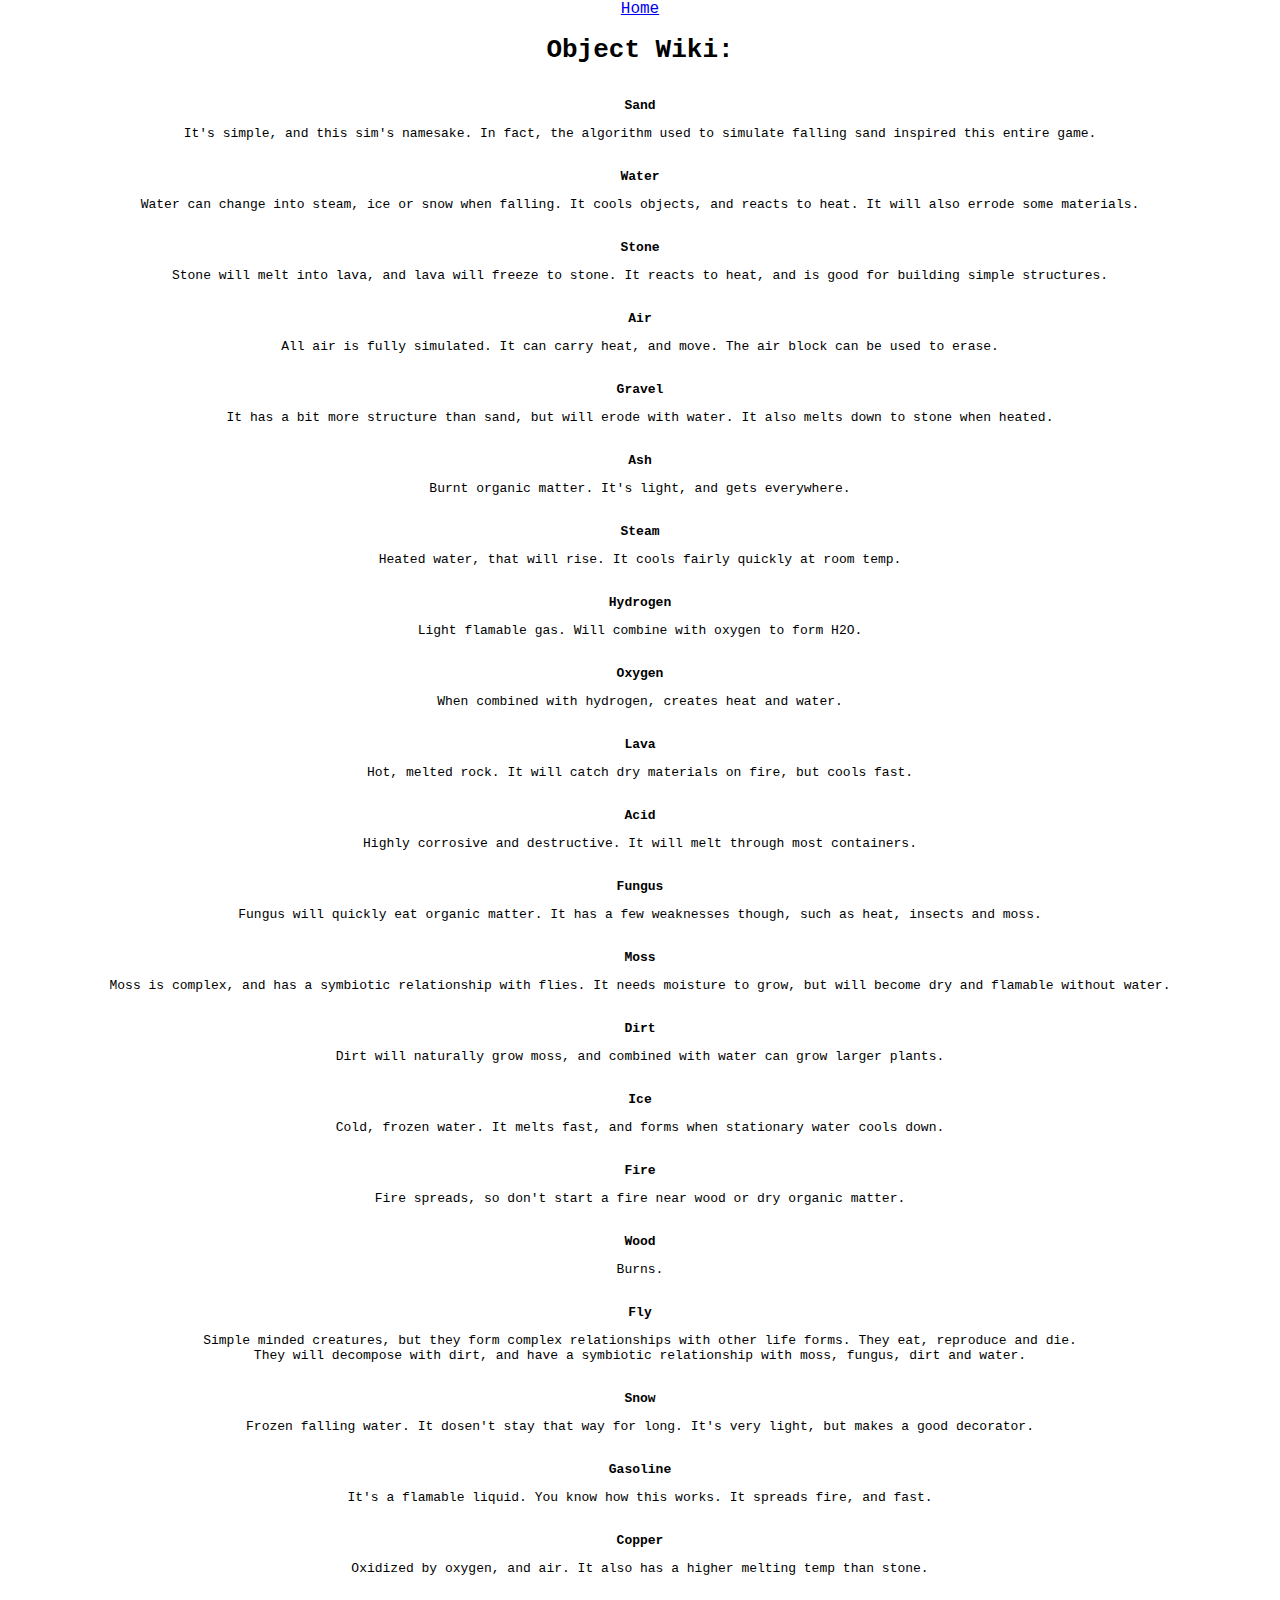
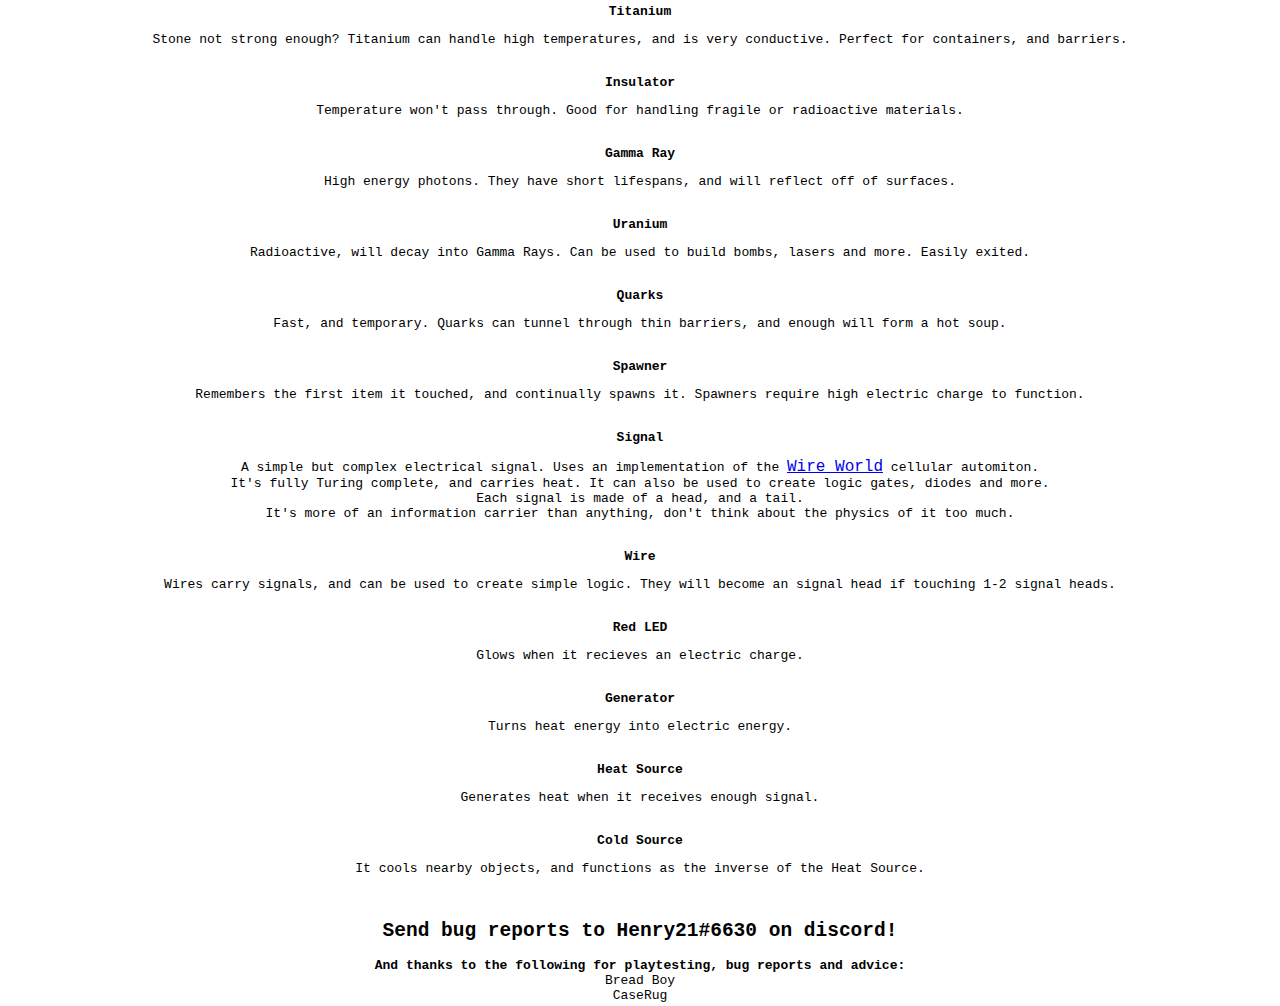
==== wiki.html @ 75c333a0 "Heat block rework" ====
<!DOCTYPE html>
<html lang="en">
<head>
  <meta charset="UTF-8">
  <meta name="viewport" content="width=device-width, initial-scale=1.0">
  <link href="style.css" rel="stylesheet" type="text/css" />
  <title>Wiki</title>
</head>
<body>
  <a href="index.html">Home</a><br>
  <h1>Object Wiki:</h1>

<br>
<b>Sand</b>
<p>It's simple, and this sim's namesake. In fact, the algorithm used to simulate falling sand inspired this entire game.</p>
<br>

<b>Water</b>
<p>Water can change into steam, ice or snow when falling. It cools objects, and reacts to heat. It will also errode some materials.</p>
<br>

<b>Stone</b>
<p>Stone will melt into lava, and lava will freeze to stone. It reacts to heat, and is good for building simple structures.</p>
<br>

<b>Air</b>
<p>All air is fully simulated. It can carry heat, and move. The air block can be used to erase.</p>
<br>

<b>Gravel</b>
<p>It has a bit more structure than sand, but will erode with water. It also melts down to stone when heated.</p>
<br>

<b>Ash</b>
<p>Burnt organic matter. It's light, and gets everywhere.</p>
<br>

<b>Steam</b>
<p>Heated water, that will rise. It cools fairly quickly at room temp.</p>
<br>

<b>Hydrogen</b>
<p>Light flamable gas. Will combine with oxygen to form H2O.</p>
<br>

<b>Oxygen</b>
<p>When combined with hydrogen, creates heat and water.</p>
<br>

<b>Lava</b>
<p>Hot, melted rock. It will catch dry materials on fire, but cools fast.</p>
<br>

<b>Acid</b>
<p>Highly corrosive and destructive. It will melt through most containers.</p>
<br>

<b>Fungus</b>
<p>Fungus will quickly eat organic matter. It has a few weaknesses though, such as heat, insects and moss.</p>
<br>

<b>Moss</b>
<p>Moss is complex, and has a symbiotic relationship with flies. It needs moisture to grow, but will become dry and flamable without water.</p>
<br>

<b>Dirt</b>
<p>Dirt will naturally grow moss, and combined with water can grow larger plants.</p>
<br>

<b>Ice</b>
<p>Cold, frozen water. It melts fast, and forms when stationary water cools down.</p>
<br>

<b>Fire</b>
<p>Fire spreads, so don't start a fire near wood or dry organic matter.</p>
<br>

<b>Wood</b>
<p>Burns.</p>
<br>

<b>Fly</b>
<p>Simple minded creatures, but they form complex relationships with other life forms. They eat, reproduce and die.<br>They will decompose with dirt, and have a symbiotic relationship with moss, fungus, dirt and water. </p>
<br>

<b>Snow</b>
<p>Frozen falling water. It dosen't stay that way for long. It's very light, but makes a good decorator.</p>
<br>

<b>Gasoline</b>
<p>It's a flamable liquid. You know how this works. It spreads fire, and fast.</p>
<br>

<b>Copper</b>
<p>Oxidized by oxygen, and air. It also has a higher melting temp than stone.</p>
<br>

<b>Titanium</b>
<p>Stone not strong enough? Titanium can handle high temperatures, and is very conductive. Perfect for containers, and barriers.</p>
<br>

<b>Insulator</b>
<p>Temperature won't pass through. Good for handling fragile or radioactive materials.</p>
<br>

<b>Gamma Ray</b>
<p>High energy photons. They have short lifespans, and will reflect off of surfaces.</p>
<br>

<b>Uranium</b>
<p>Radioactive, will decay into Gamma Rays. Can be used to build bombs, lasers and more. Easily exited.</p>
<br>

<b>Quarks</b>
<p>Fast, and temporary. Quarks can tunnel through thin barriers, and enough will form a hot soup.</p>
<br>

<b>Spawner</b>
<p>Remembers the first item it touched, and continually spawns it. Spawners require high electric charge to function.</p>
<br>

<b>Signal</b>
<p>A simple but complex electrical signal. Uses an implementation of the <a href="https://en.wikipedia.org/wiki/Wireworld">Wire World</a> cellular automiton.<br>It's fully Turing complete, and carries heat. It can also be used to create logic gates, diodes and more.<br> Each signal is made of a head, and a tail.<br>It's more of an information carrier than anything, don't think about the physics of it too much.</p>
<br>

<b>Wire</b>
<p>Wires carry signals, and can be used to create simple logic. They will become an signal head if touching 1-2 signal heads.</p>
<br>

<b>Red LED</b>
<p>Glows when it recieves an electric charge.</p>
<br>

<b>Generator</b>
<p>Turns heat energy into electric energy.</p>
<br>

<b>Heat Source</b>
<p>Generates heat when it receives enough signal.</p>
<br>

<b>Cold Source</b>
<p>It cools nearby objects, and functions as the inverse of the Heat Source.</p>
<br>

<h2>Send bug reports to Henry21#6630 on discord!</h2>
<b>And thanks to the following for playtesting, bug reports and advice:</b>
<li>Bread Boy</li>
<li>CaseRug</li>
</body>
</html>
---- style.css ----
body {
  margin: 0px;
  text-align: center;
  font-family: monospace;
}

a {
  font-size: 16px;
}
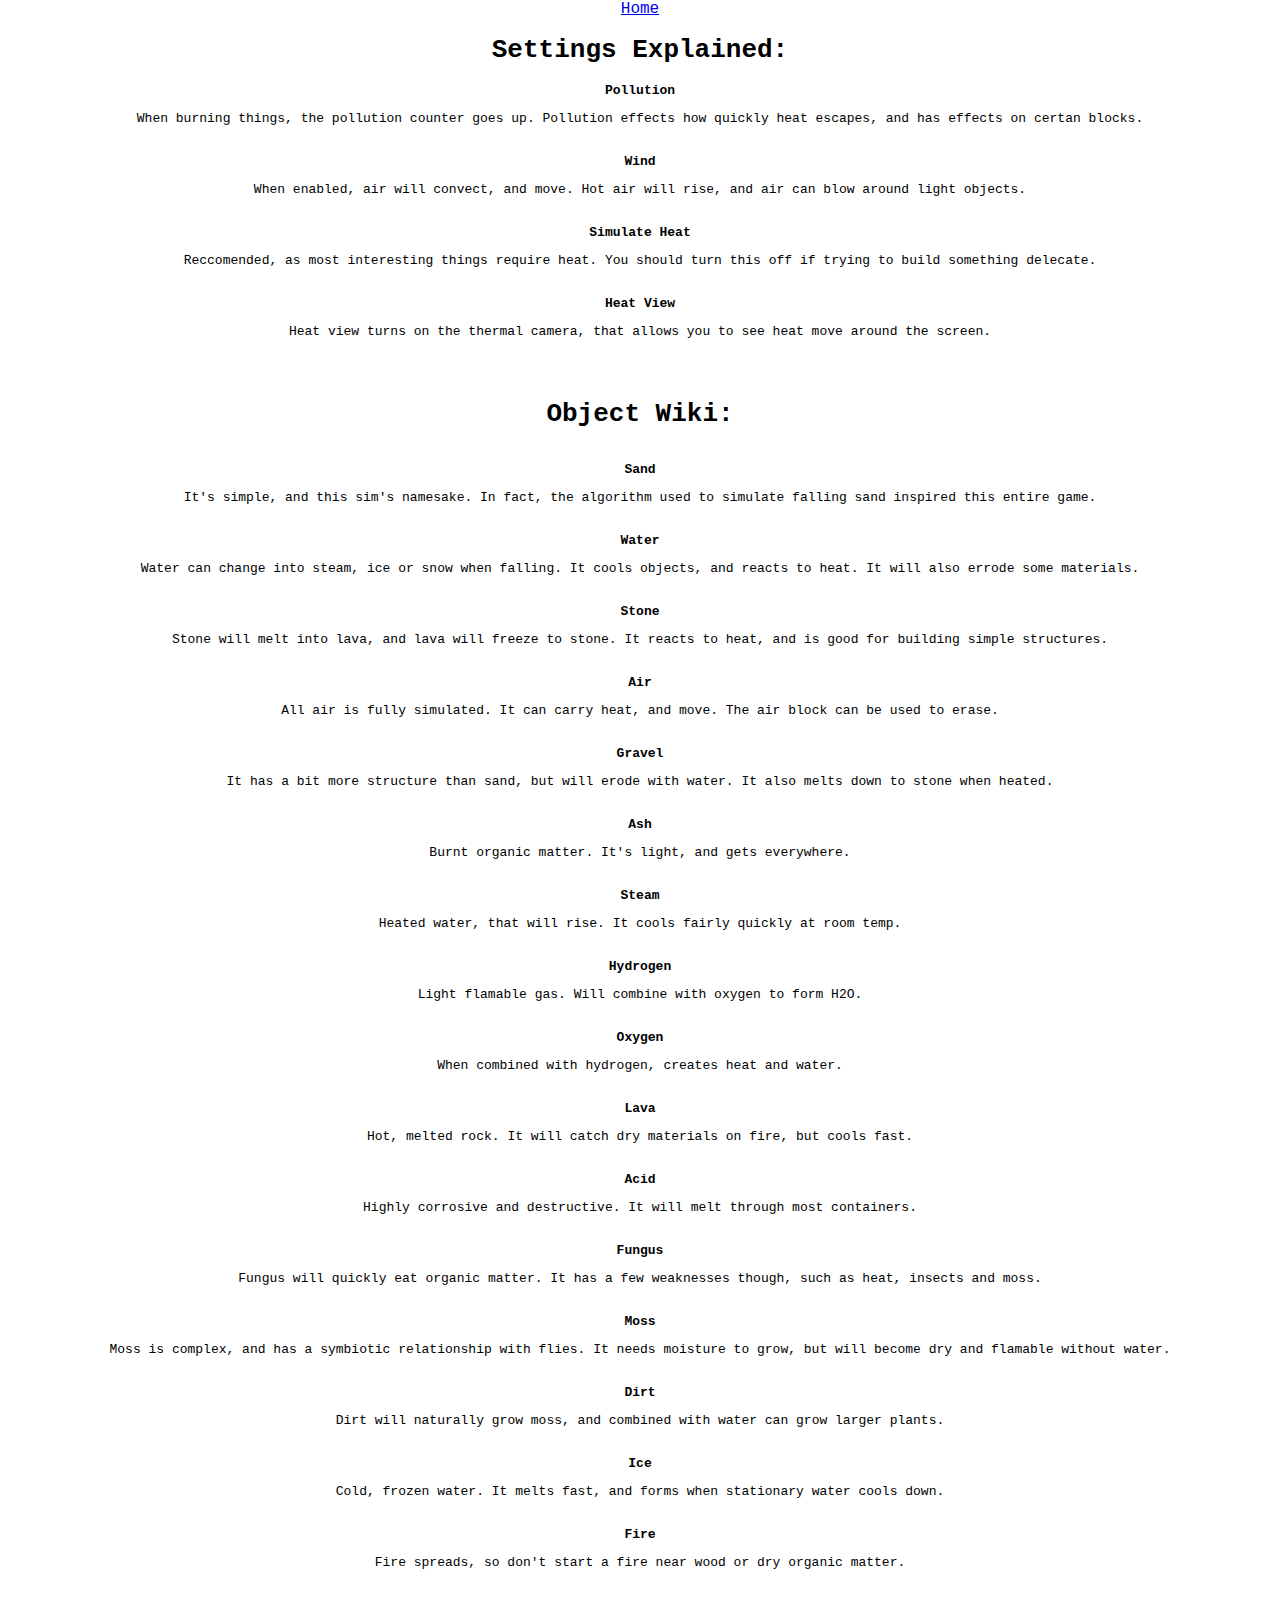
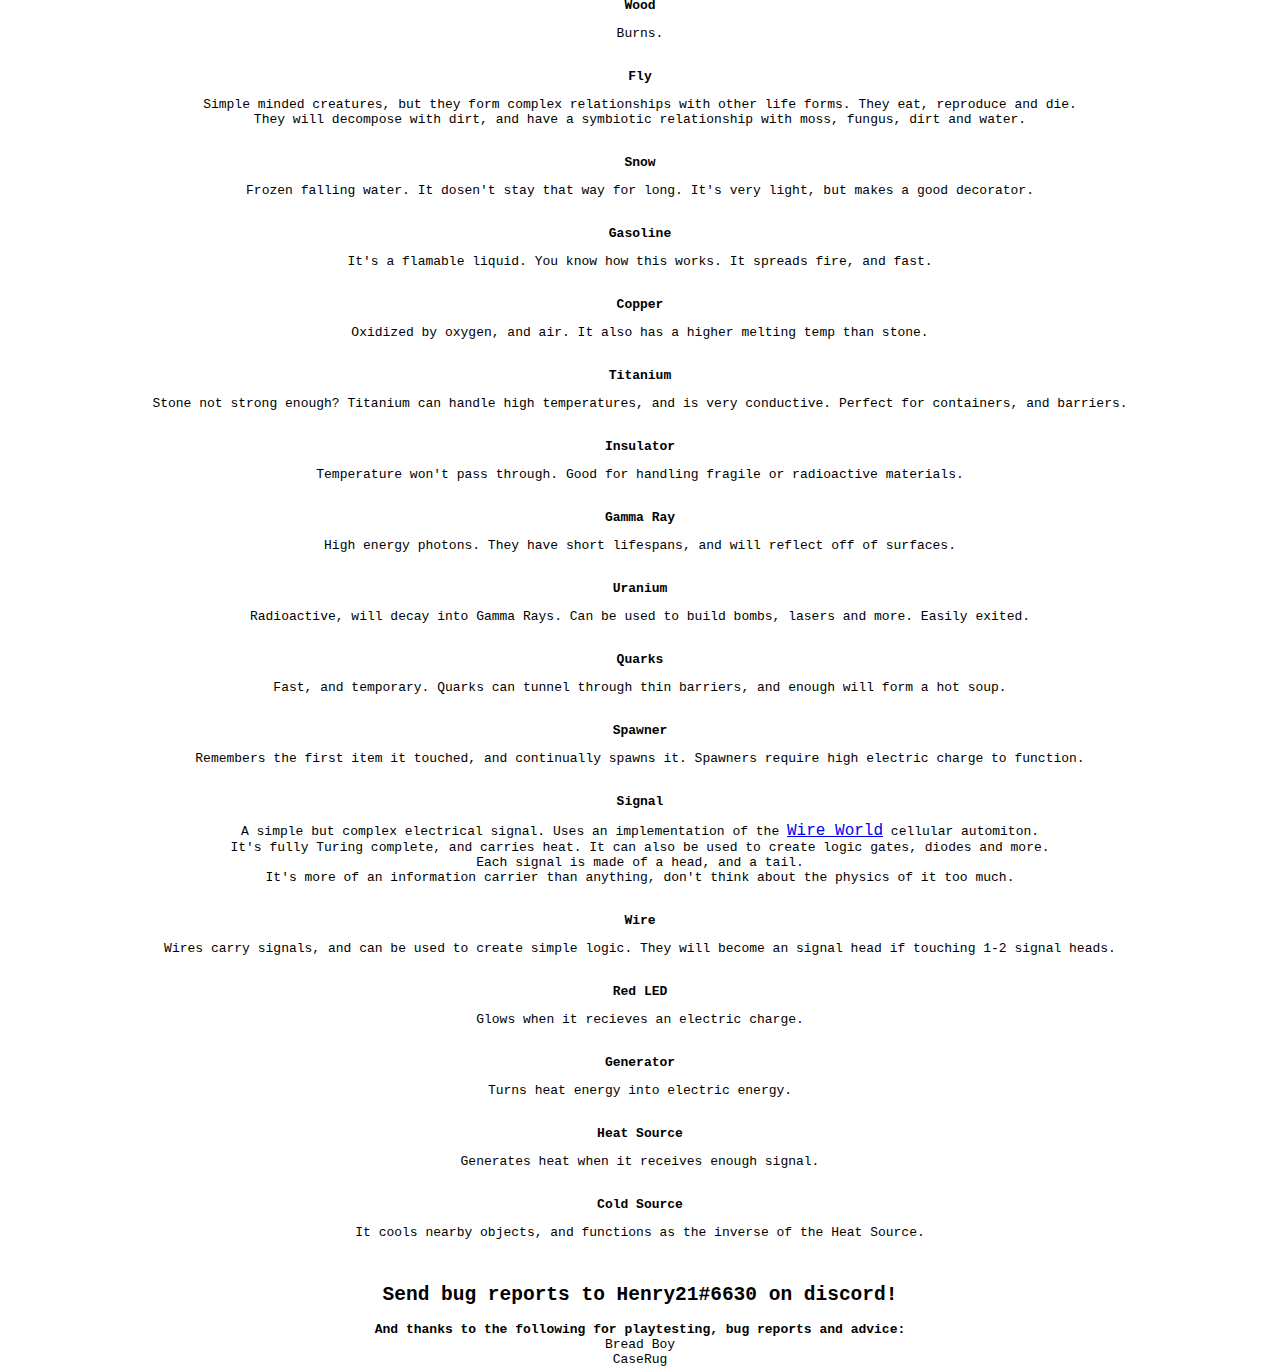
==== commit 80534a4b: "so much stuff" ====
--- a/wiki.html
+++ b/wiki.html
@@ -8,6 +8,17 @@
 </head>
 <body>
   <a href="index.html">Home</a><br>
+  <h1>Settings Explained:</h1>
+  <b>Pollution</b>
+  <p>When burning things, the pollution counter goes up. Pollution effects how quickly heat escapes, and has effects on certan blocks.</p>
+  <br><b>Wind</b>
+  <p>When enabled, air will convect, and move. Hot air will rise, and air can blow around light objects.</p>
+  <br><b>Simulate Heat</b>
+  <p>Reccomended, as most interesting things require heat. You should turn this off if trying to build something delecate.</p>
+  <br><b>Heat View</b>
+  <p>Heat view turns on the thermal camera, that allows you to see heat move around the screen.</p>
+
+  <br><br>
   <h1>Object Wiki:</h1>
 
 <br>
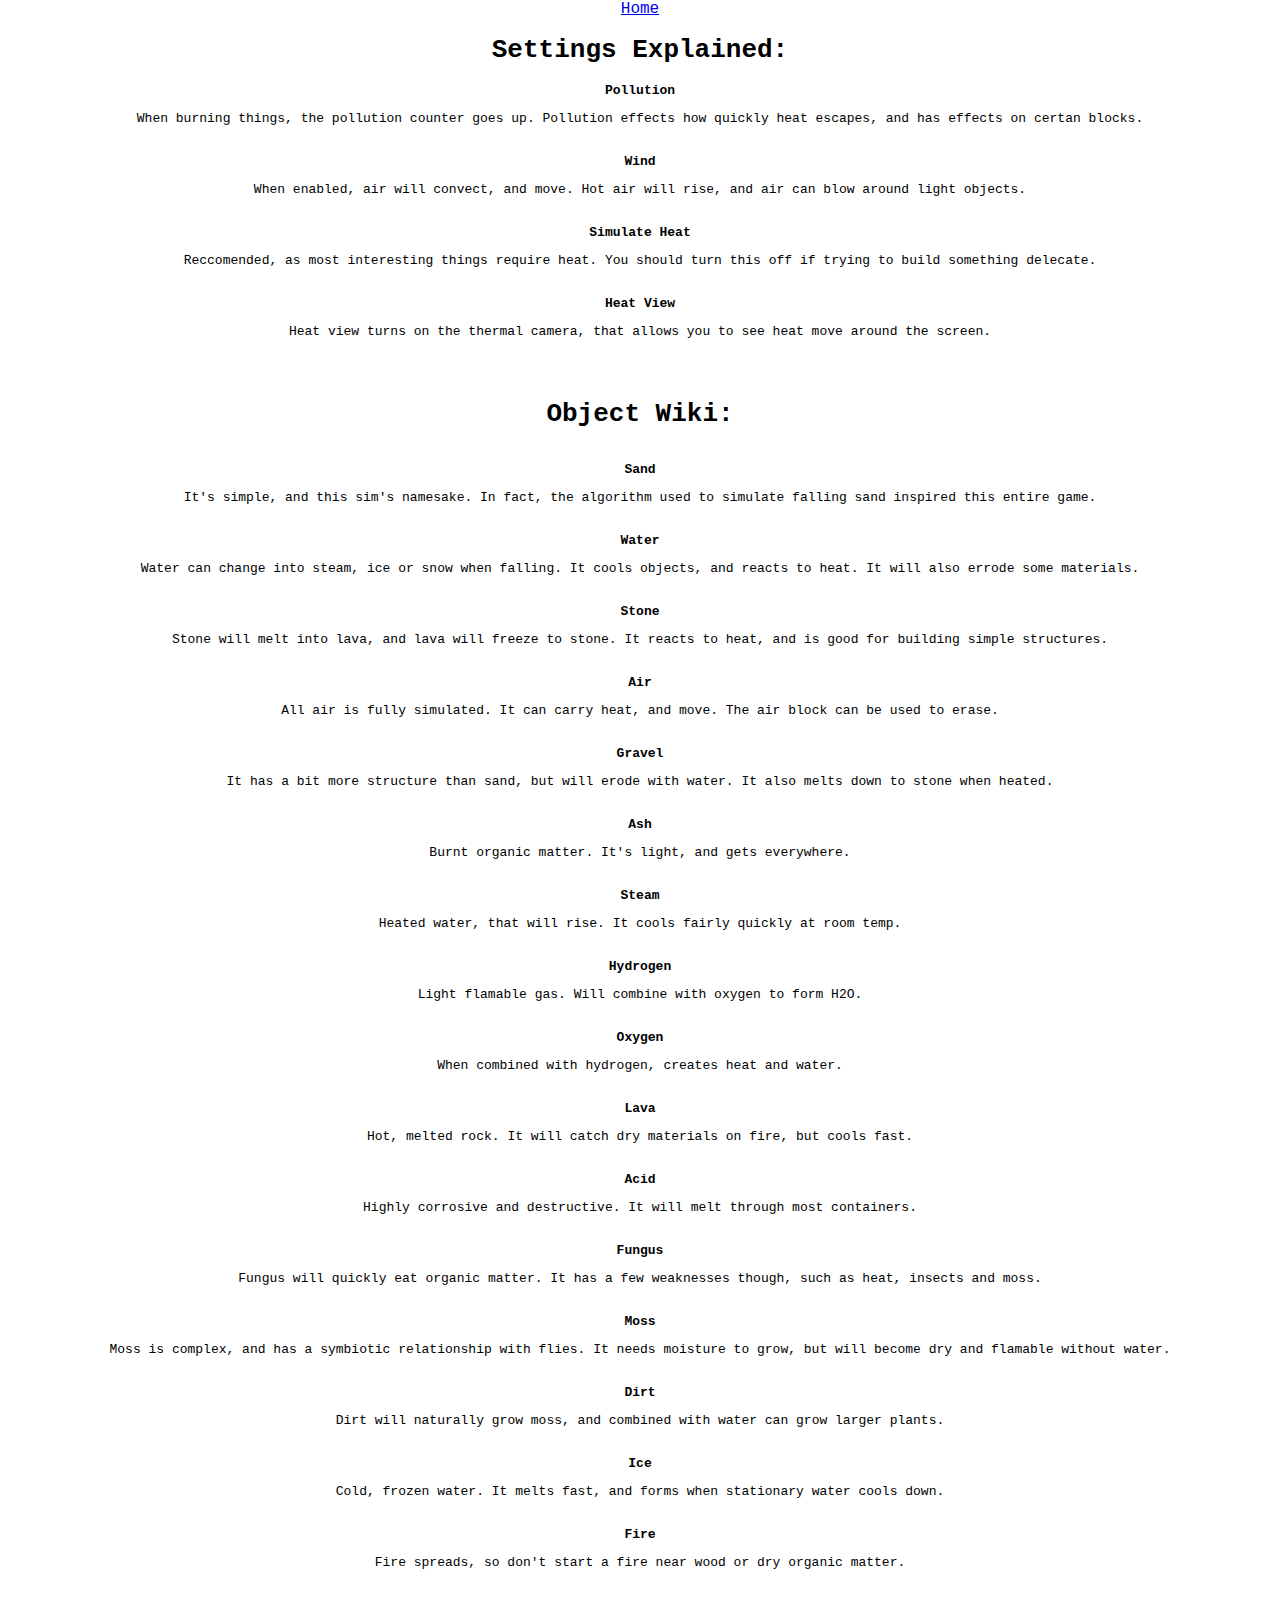
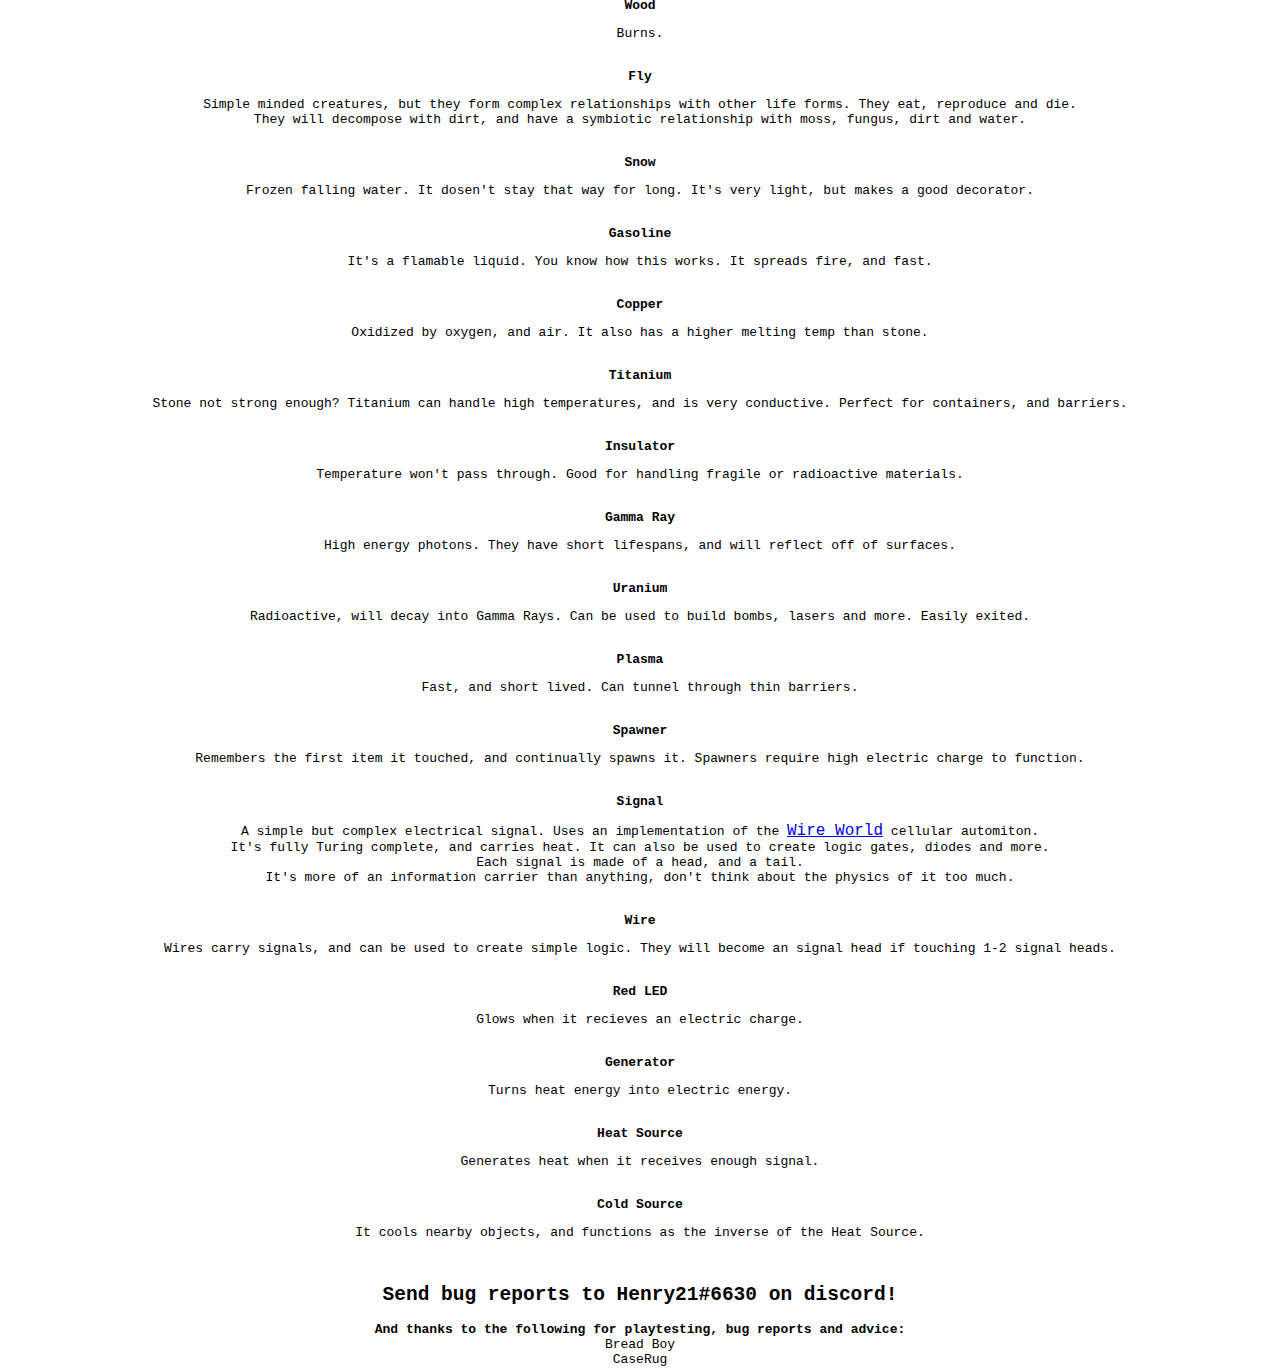
==== commit 9cc7a5ba: "lemniscate lol" ====
--- a/wiki.html
+++ b/wiki.html
@@ -122,8 +122,8 @@
 <p>Radioactive, will decay into Gamma Rays. Can be used to build bombs, lasers and more. Easily exited.</p>
 <br>
 
-<b>Quarks</b>
-<p>Fast, and temporary. Quarks can tunnel through thin barriers, and enough will form a hot soup.</p>
+<b>Plasma</b>
+<p>Fast, and short lived. Can tunnel through thin barriers. </p>
 <br>
 
 <b>Spawner</b>
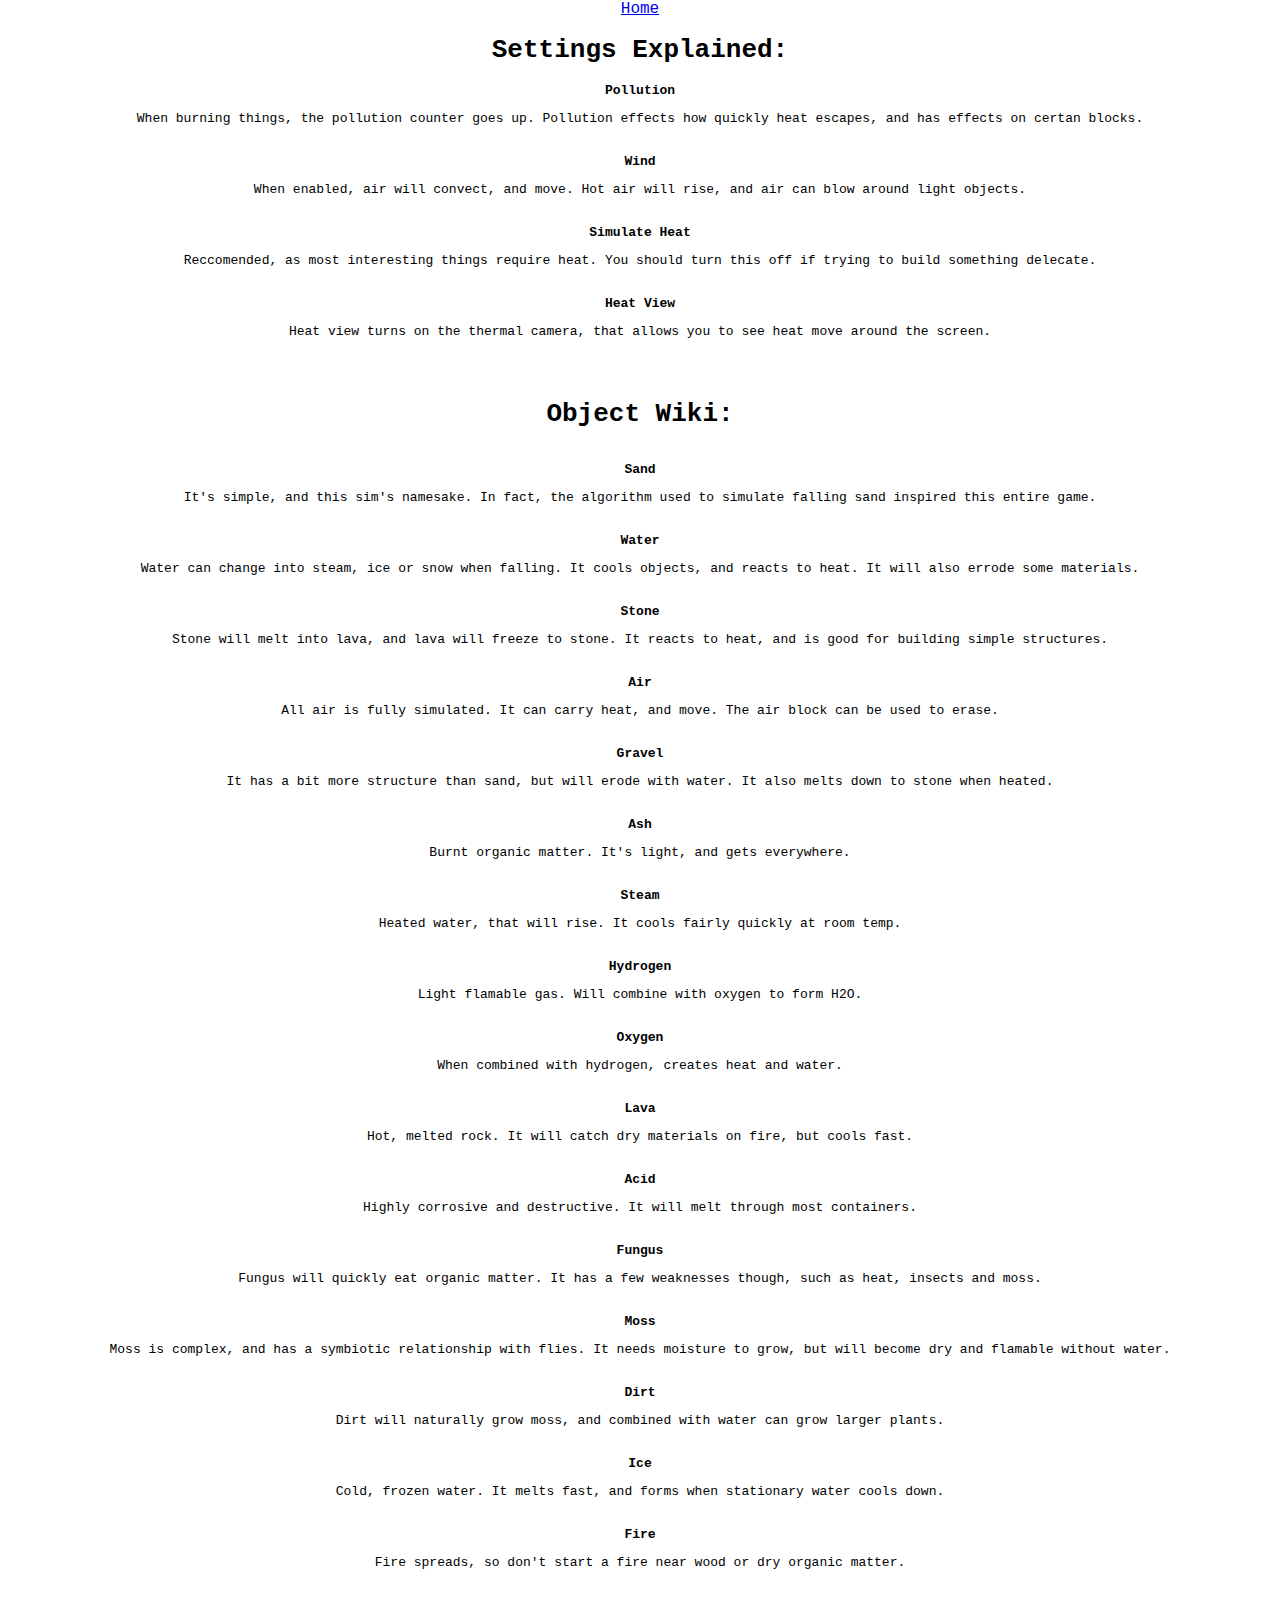
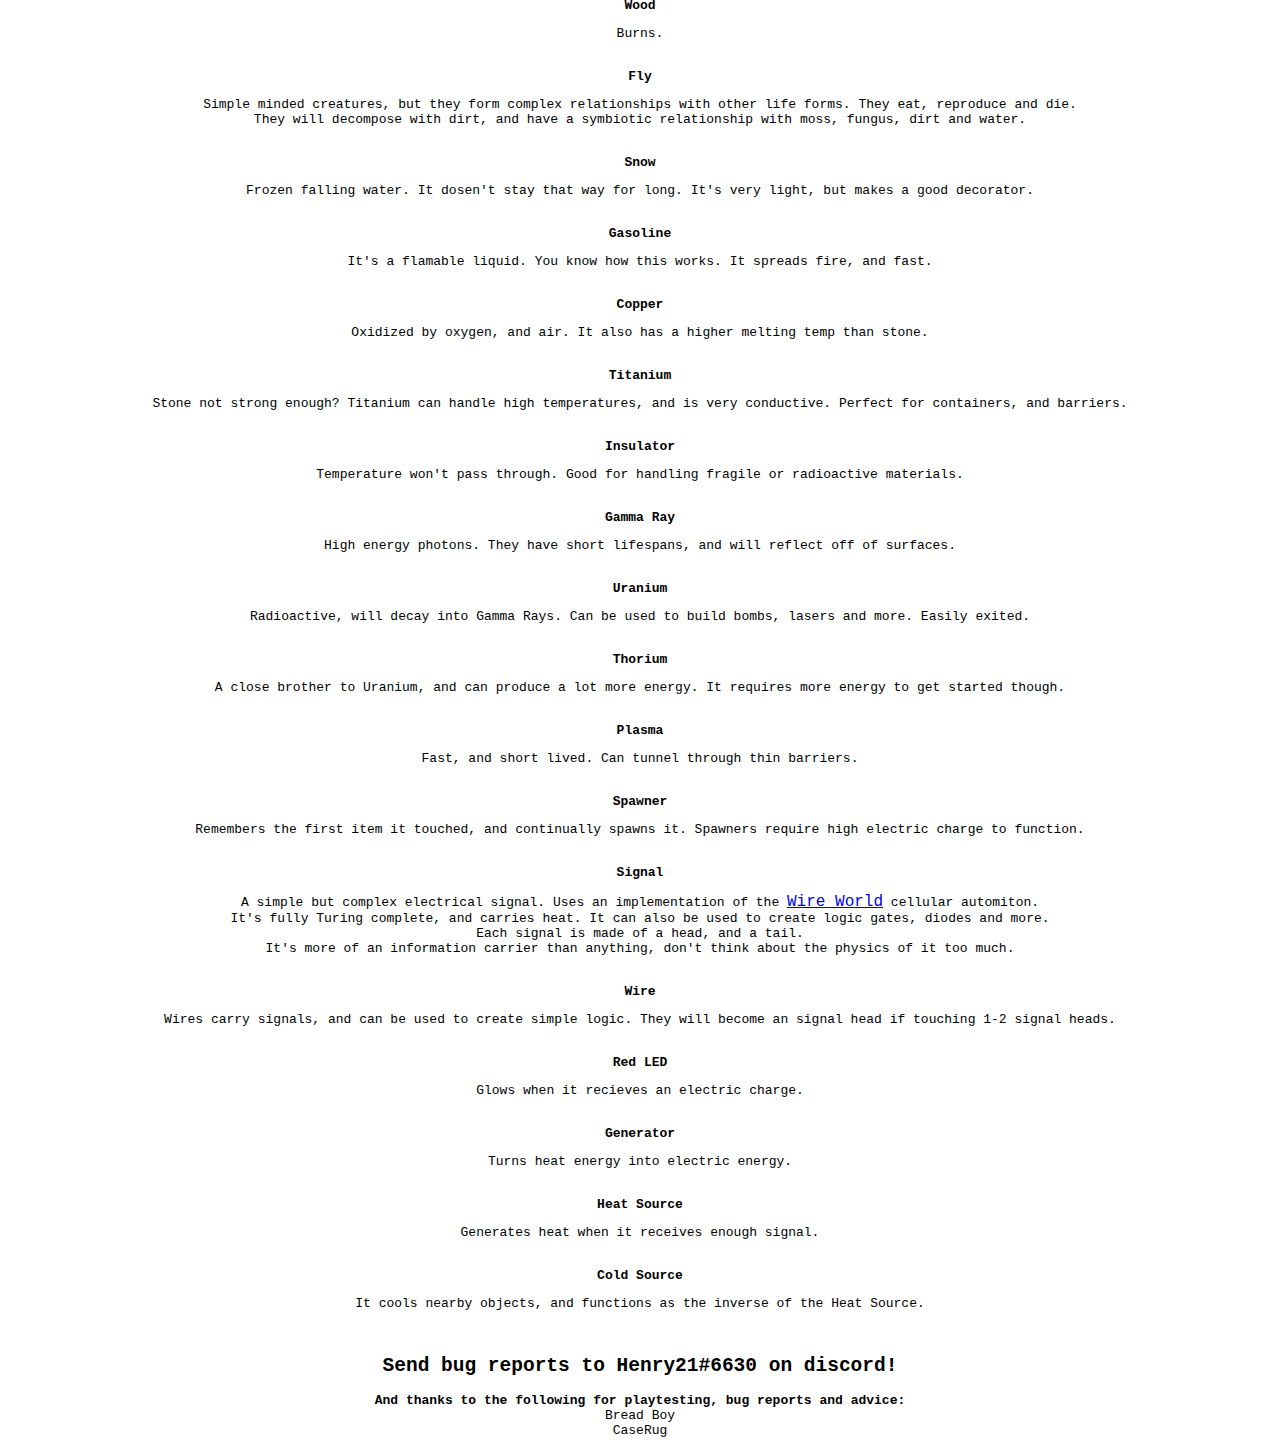
==== commit c971e30f: "thorium" ====
--- a/wiki.html
+++ b/wiki.html
@@ -122,6 +122,10 @@
 <p>Radioactive, will decay into Gamma Rays. Can be used to build bombs, lasers and more. Easily exited.</p>
 <br>
 
+<b>Thorium</b>
+<p>A close brother to Uranium, and can produce a lot more energy. It requires more energy to get started though.</p>
+<br>
+
 <b>Plasma</b>
 <p>Fast, and short lived. Can tunnel through thin barriers. </p>
 <br>
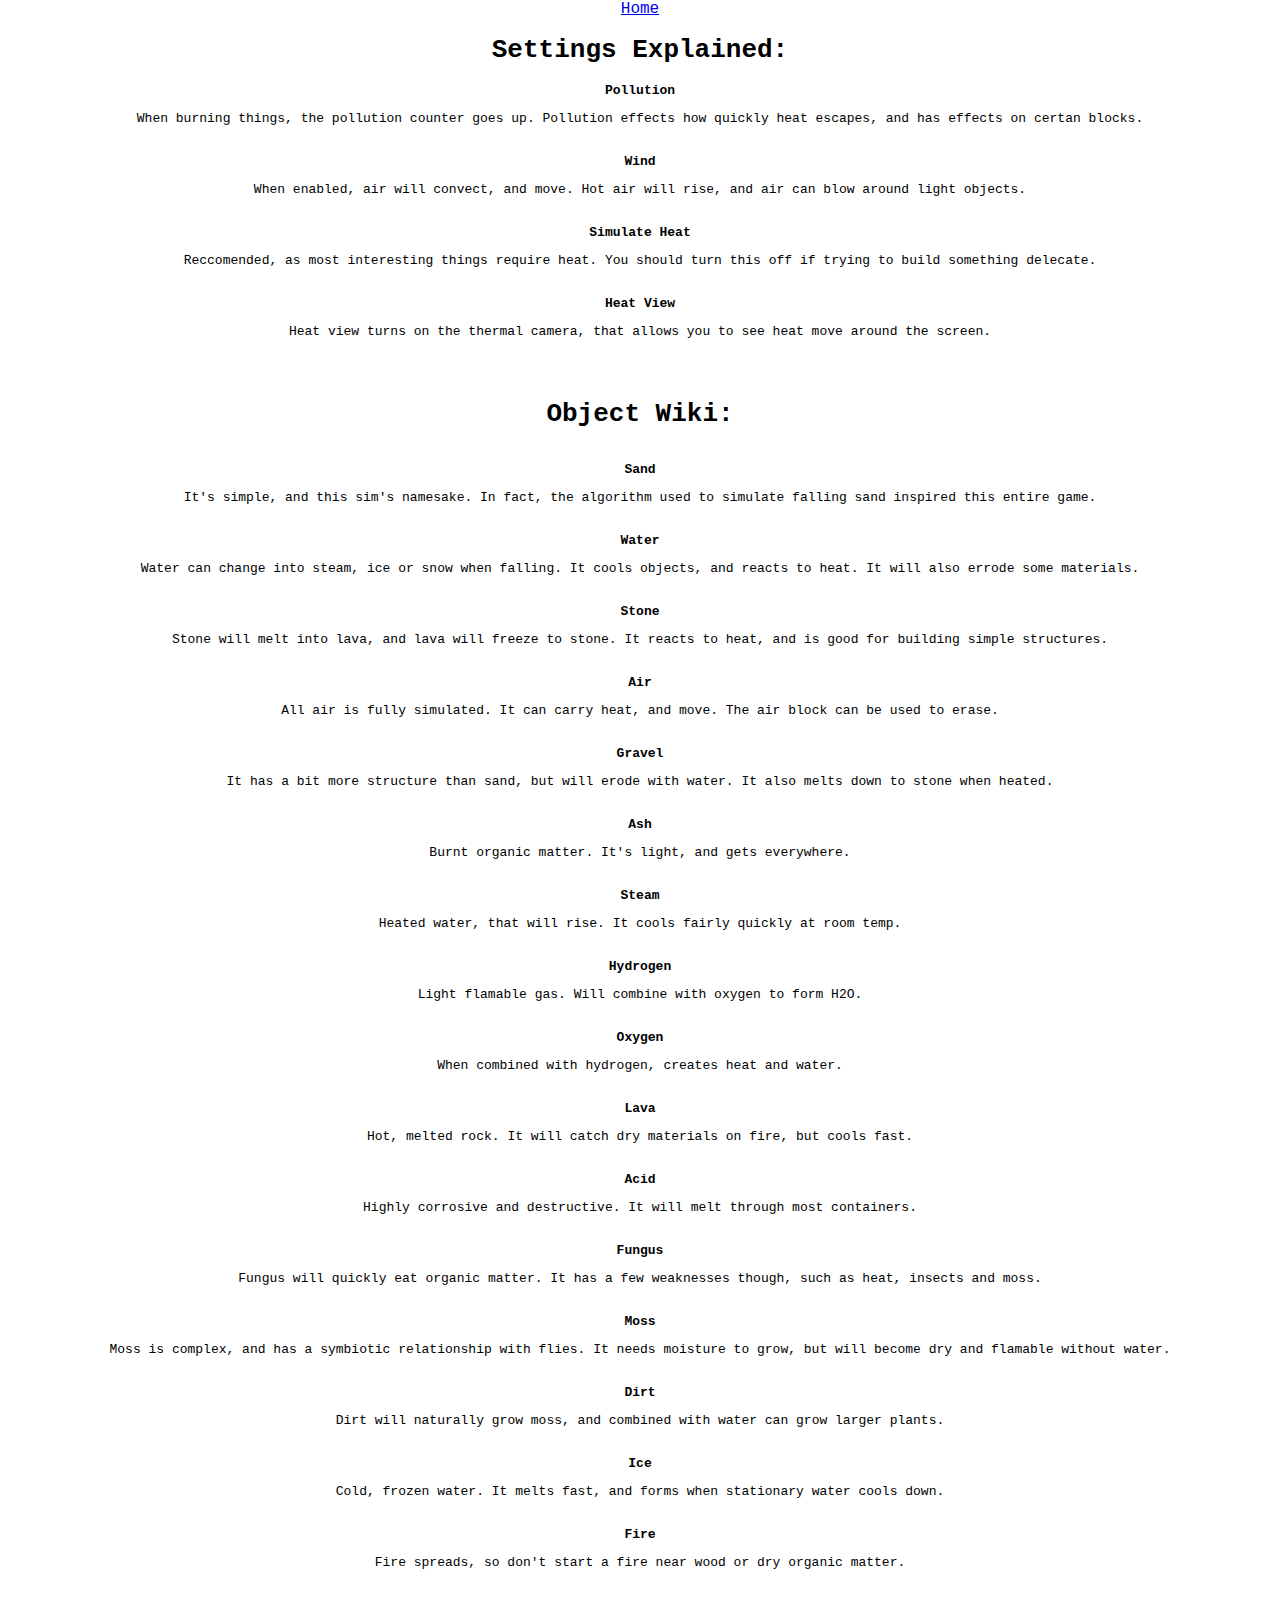
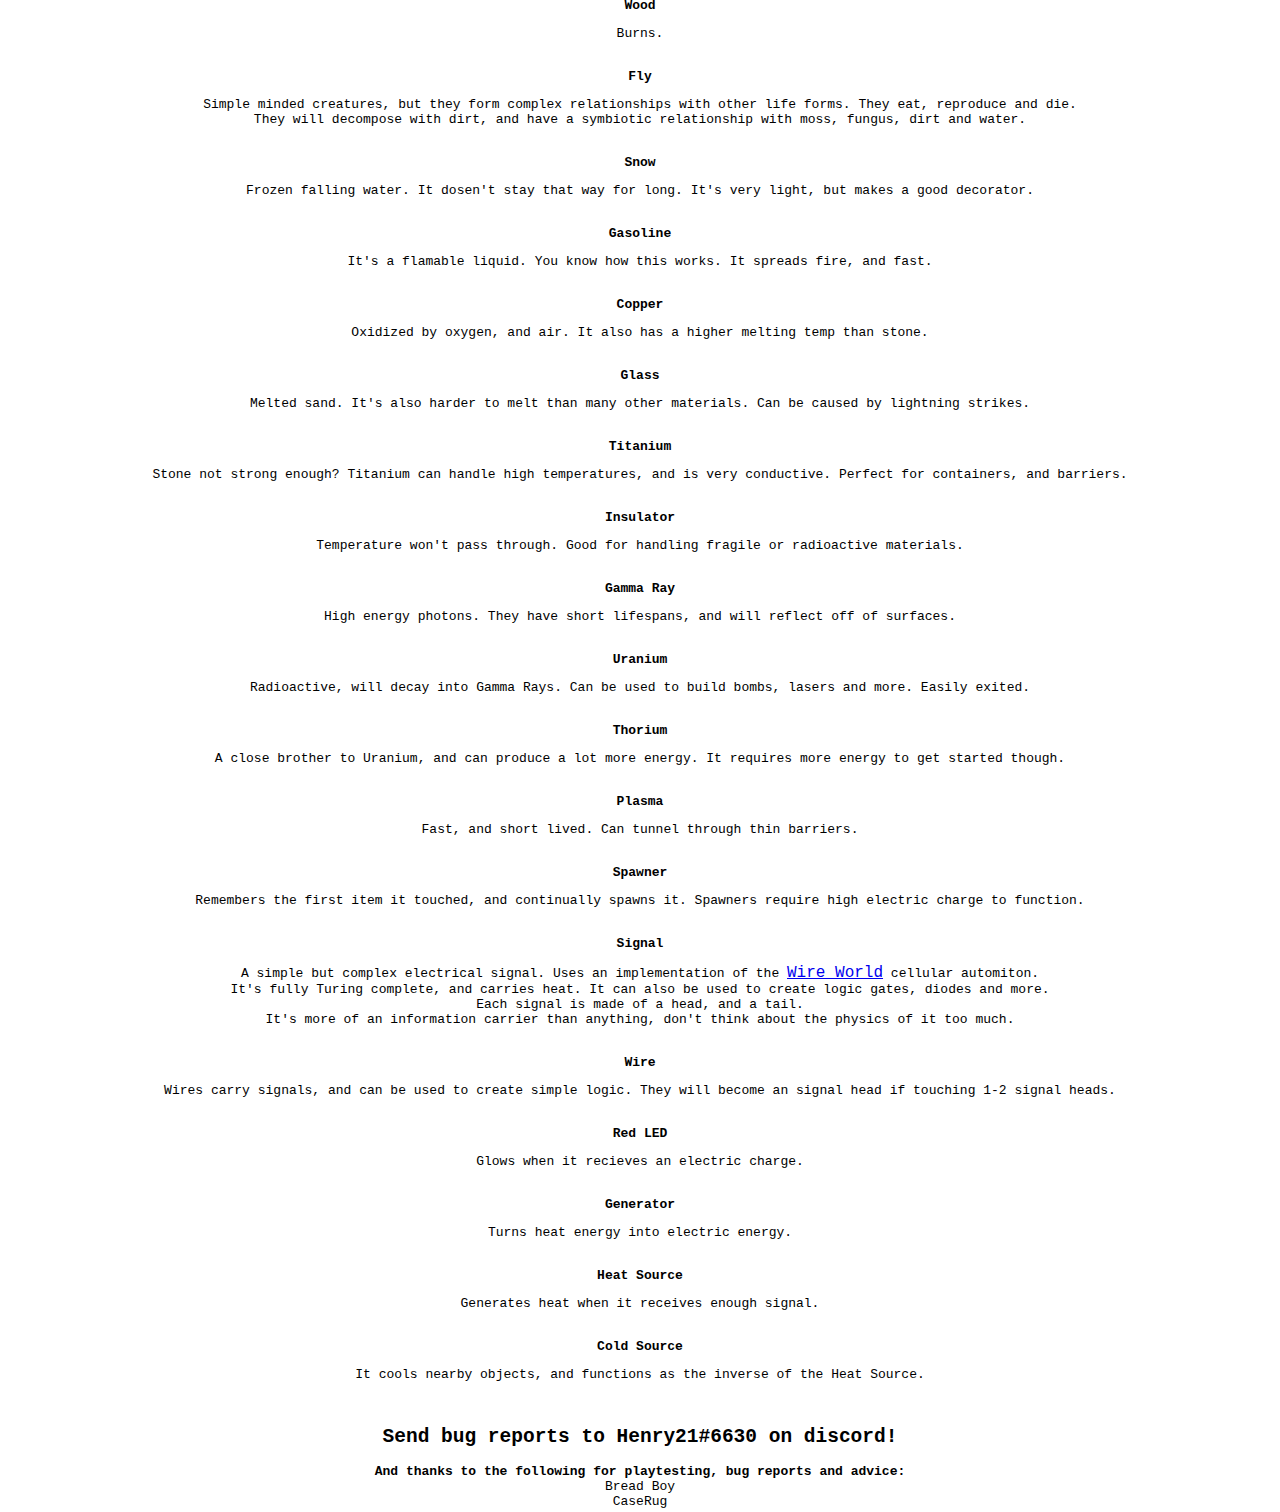
==== commit de78ff84: "Redone" ====
--- a/wiki.html
+++ b/wiki.html
@@ -106,6 +106,10 @@
 <p>Oxidized by oxygen, and air. It also has a higher melting temp than stone.</p>
 <br>
 
+<b>Glass</b>
+<p>Melted sand. It's also harder to melt than many other materials. Can be caused by lightning strikes.</p>
+<br>
+
 <b>Titanium</b>
 <p>Stone not strong enough? Titanium can handle high temperatures, and is very conductive. Perfect for containers, and barriers.</p>
 <br>
--- a/style.css
+++ b/style.css
@@ -2,8 +2,74 @@
   margin: 0px;
   text-align: center;
   font-family: monospace;
+
 }
 
 a {
   font-size: 16px;
-}+}
+
+button {
+  background-color: rebeccapurple;
+  border: none;
+  color: white;
+  padding: 4px 4px;
+  text-align: center;
+  text-decoration: none;
+  display: inline-block;
+  font-size: 16px;
+}
+
+select {
+
+  border: none;
+  background-color: #deddda;
+
+
+  text-decoration: none;
+  display: inline-block;
+
+}
+
+button:hover {
+  animation: change 0.5s ease-in forwards;  
+
+}
+
+@keyframes change {
+  from {
+    background: rebeccapurple;
+  }
+
+  to {
+    background: #1a5fb4;
+  }
+}
+
+input {
+    border: none;
+    accent-color: rebeccapurple;
+
+  text-align: center;
+  text-decoration: none;
+  display: inline-block;
+}
+
+.sandsim {
+
+  font-size: 32px;
+
+  background: linear-gradient(to right, #813d9c 45%, #1a5fb4 55%);
+
+  
+  background-clip: text;
+  text-fill-color: transparent;
+  -webkit-background-clip: text;
+  -webkit-text-fill-color: transparent;
+
+  }
+}
+
+
+
+
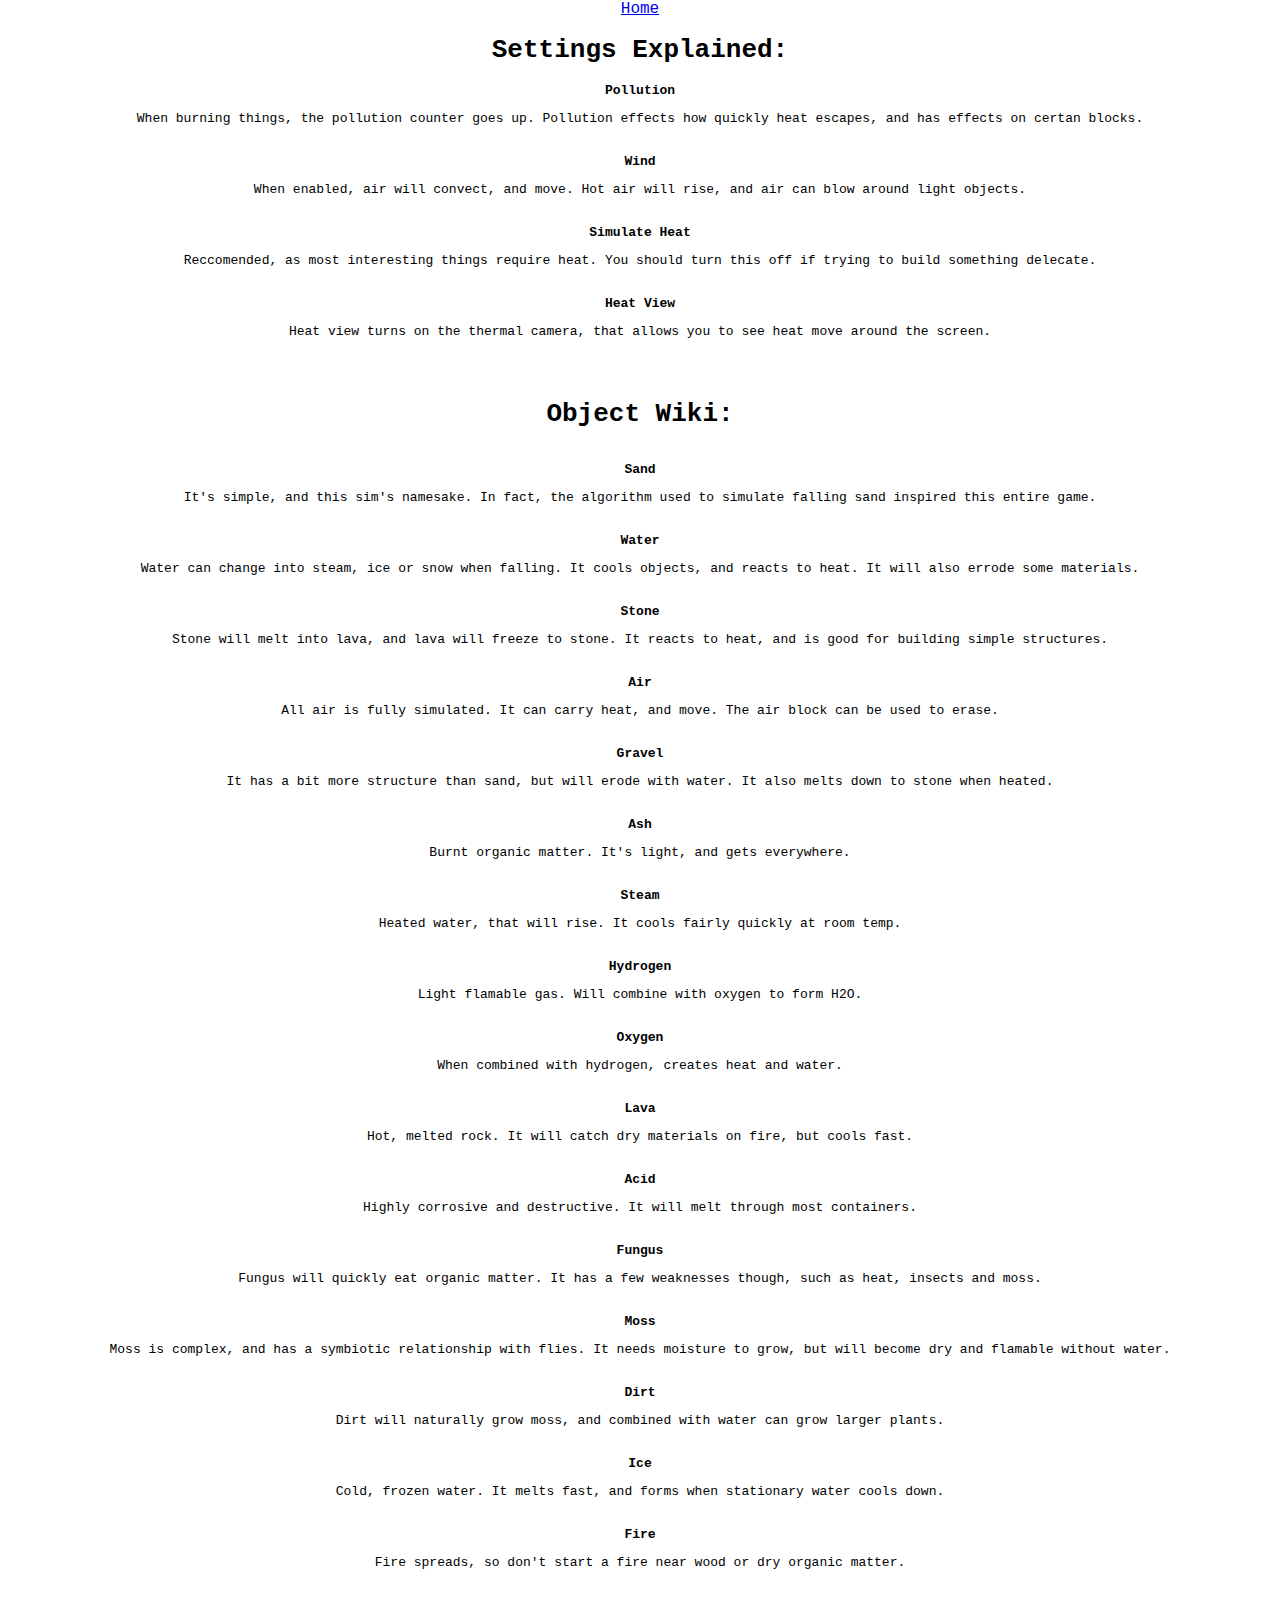
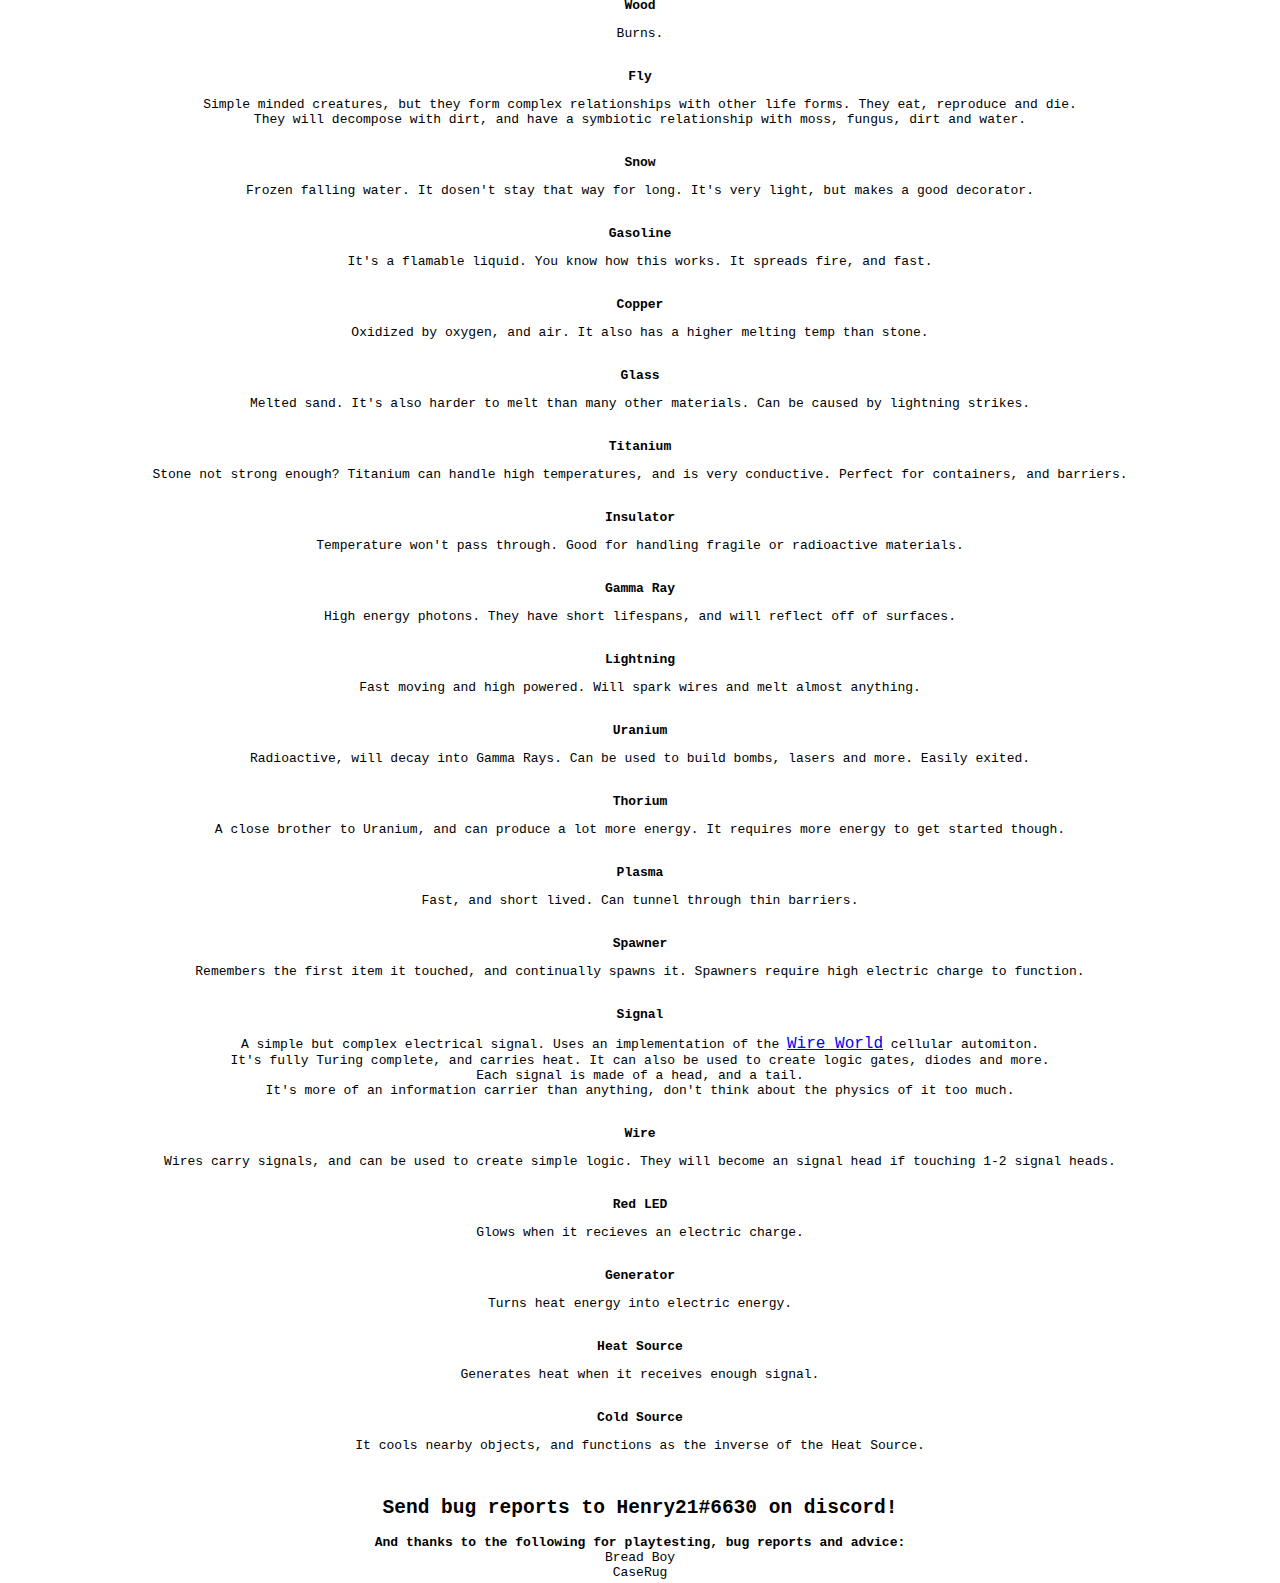
==== commit d101ba97: "lightning" ====
--- a/wiki.html
+++ b/wiki.html
@@ -122,6 +122,10 @@
 <p>High energy photons. They have short lifespans, and will reflect off of surfaces.</p>
 <br>
 
+<b>Lightning</b>
+<p>Fast moving and high powered. Will spark wires and melt almost anything.</p>
+<br>
+
 <b>Uranium</b>
 <p>Radioactive, will decay into Gamma Rays. Can be used to build bombs, lasers and more. Easily exited.</p>
 <br>
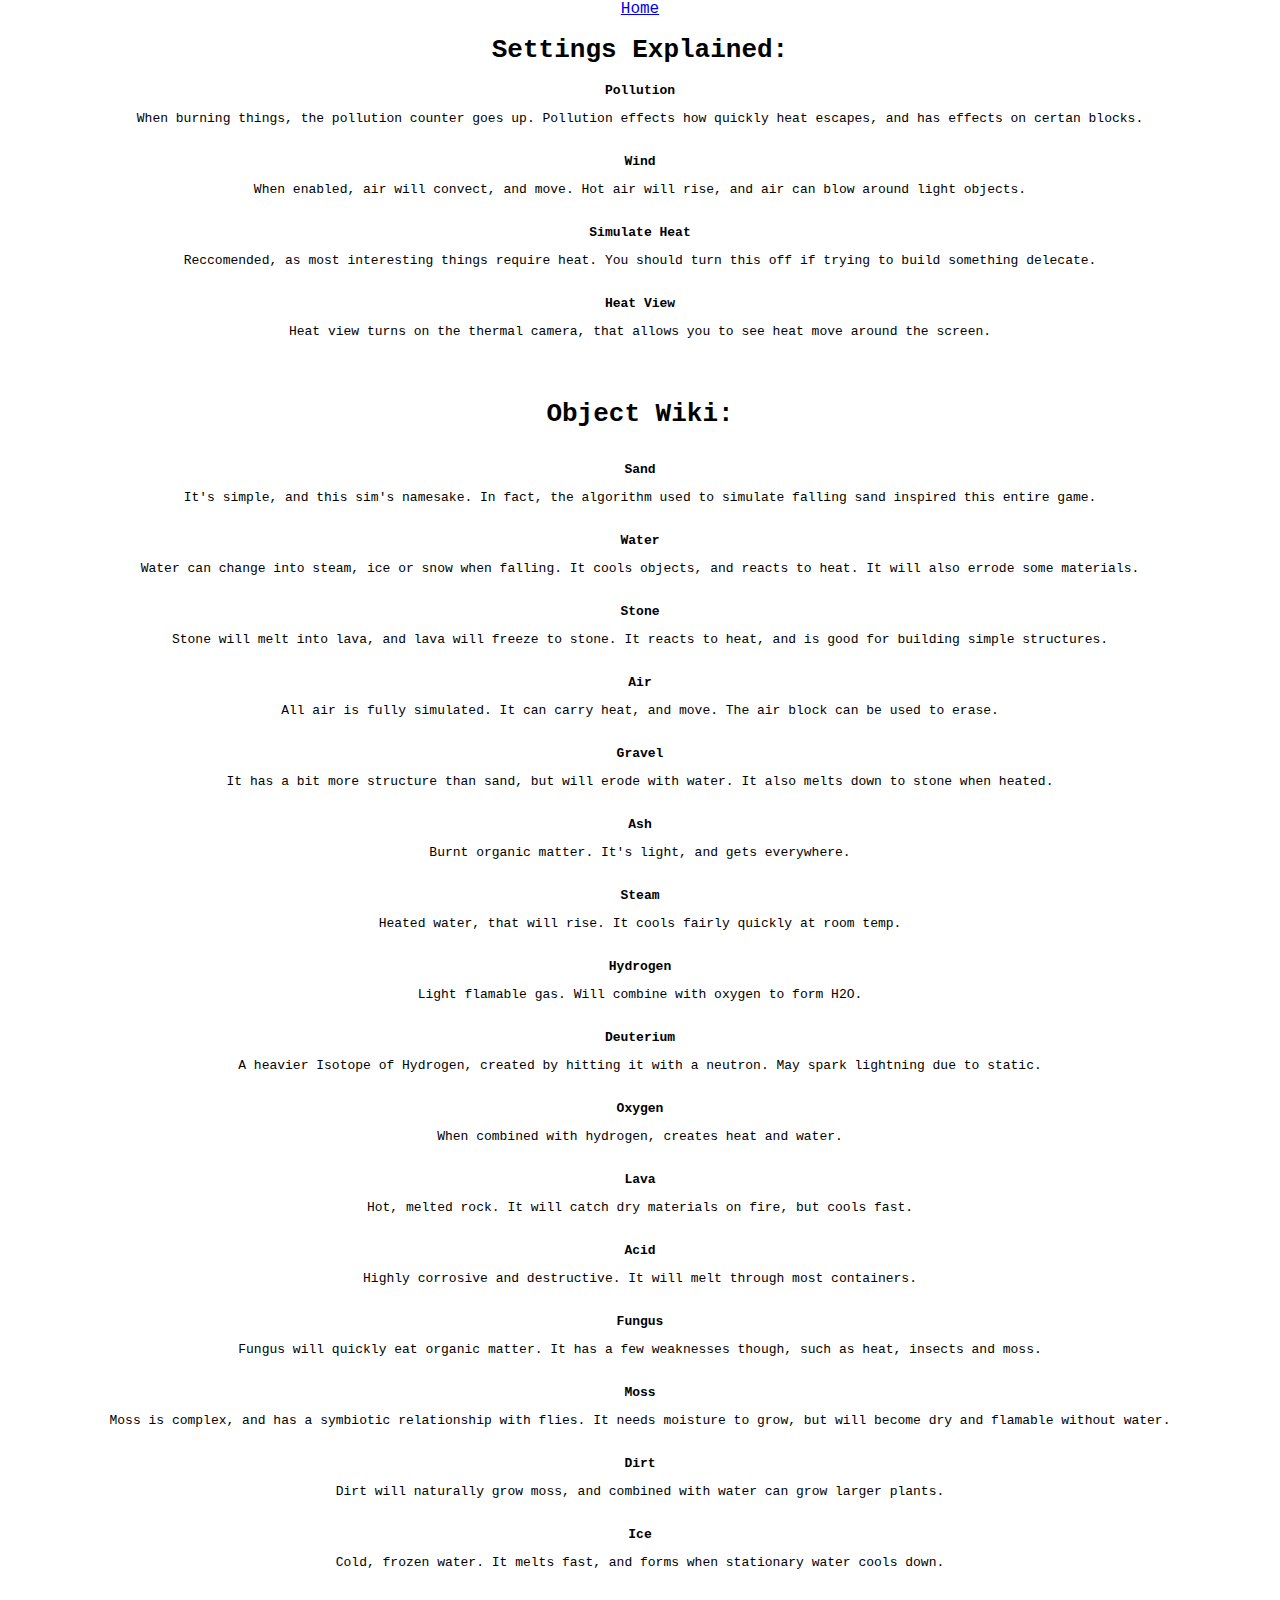
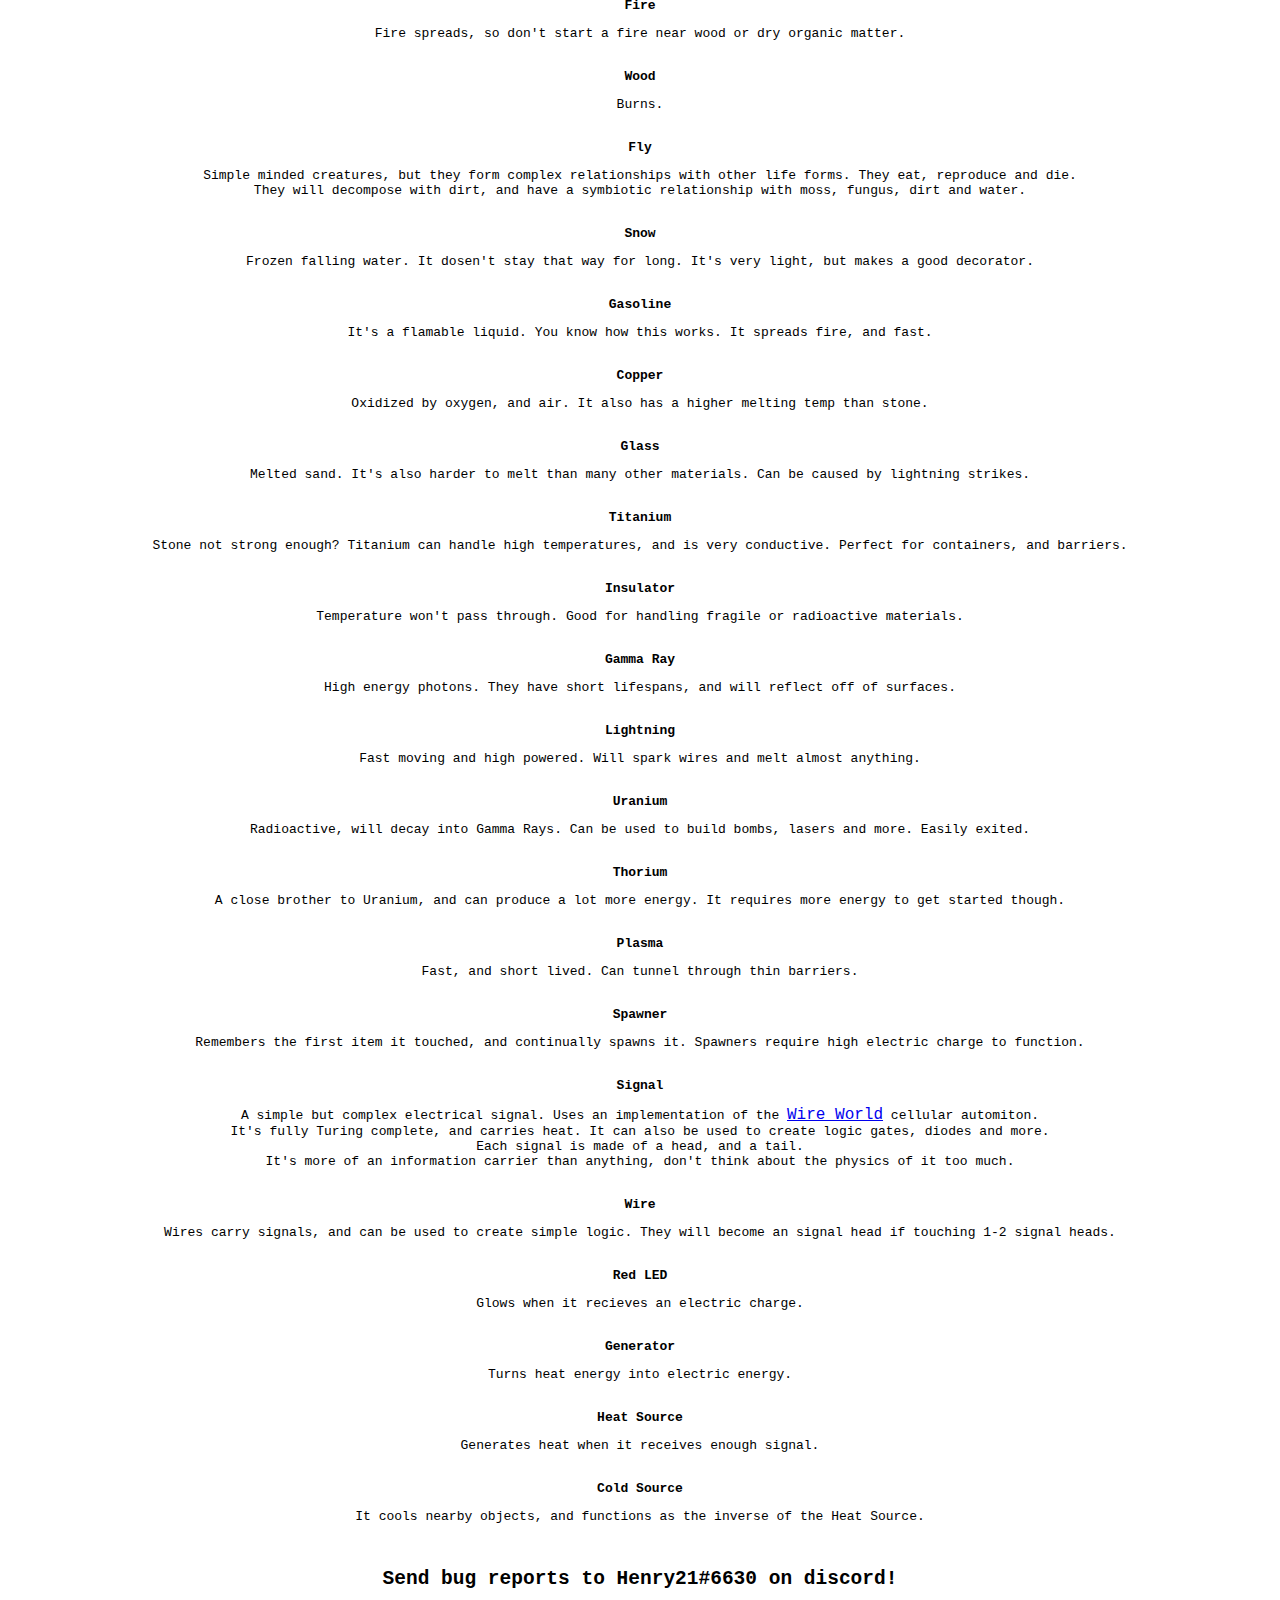
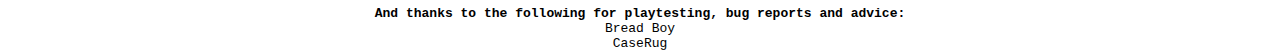
==== commit f1e01c16: "deutirium better" ====
--- a/wiki.html
+++ b/wiki.html
@@ -52,6 +52,10 @@
 
 <b>Hydrogen</b>
 <p>Light flamable gas. Will combine with oxygen to form H2O.</p>
+<br>
+
+<b>Deuterium</b>
+<p>A heavier Isotope of Hydrogen, created by hitting it with a neutron. May spark lightning due to static.</p>
 <br>
 
 <b>Oxygen</b>
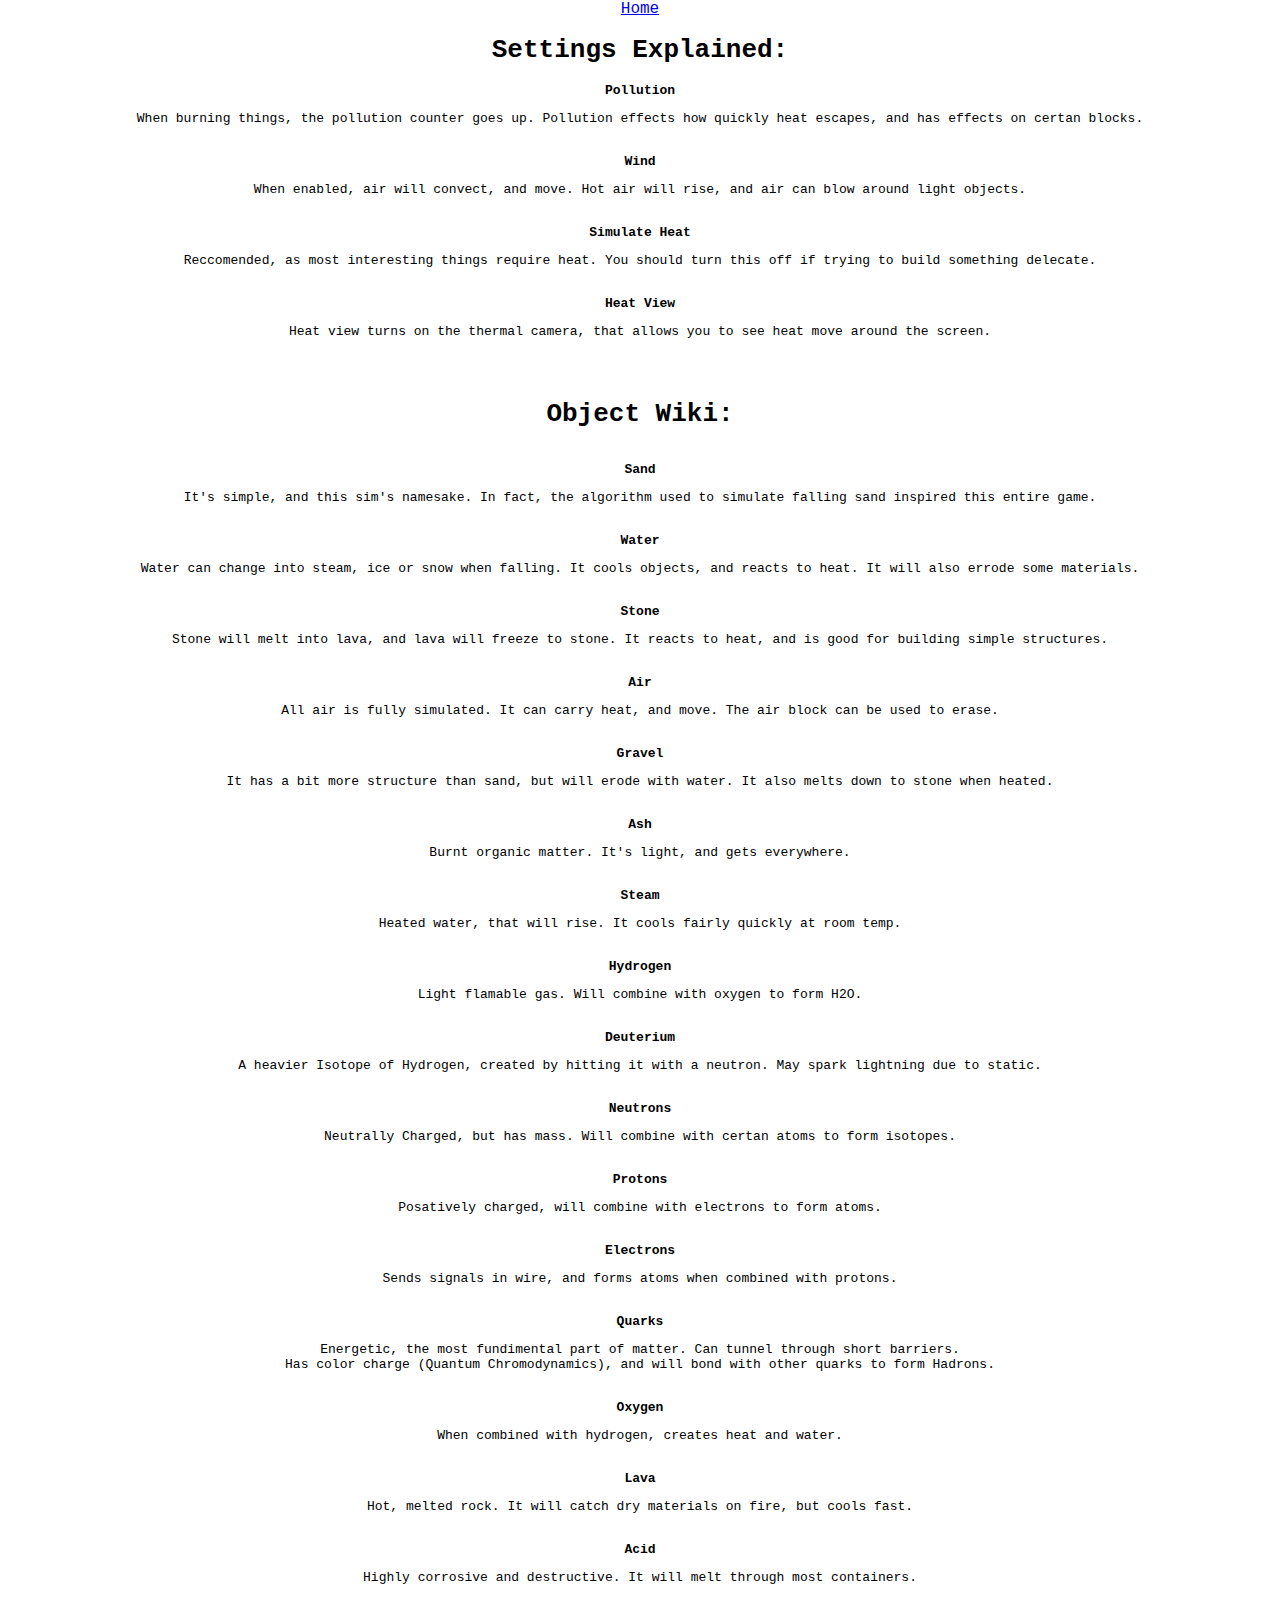
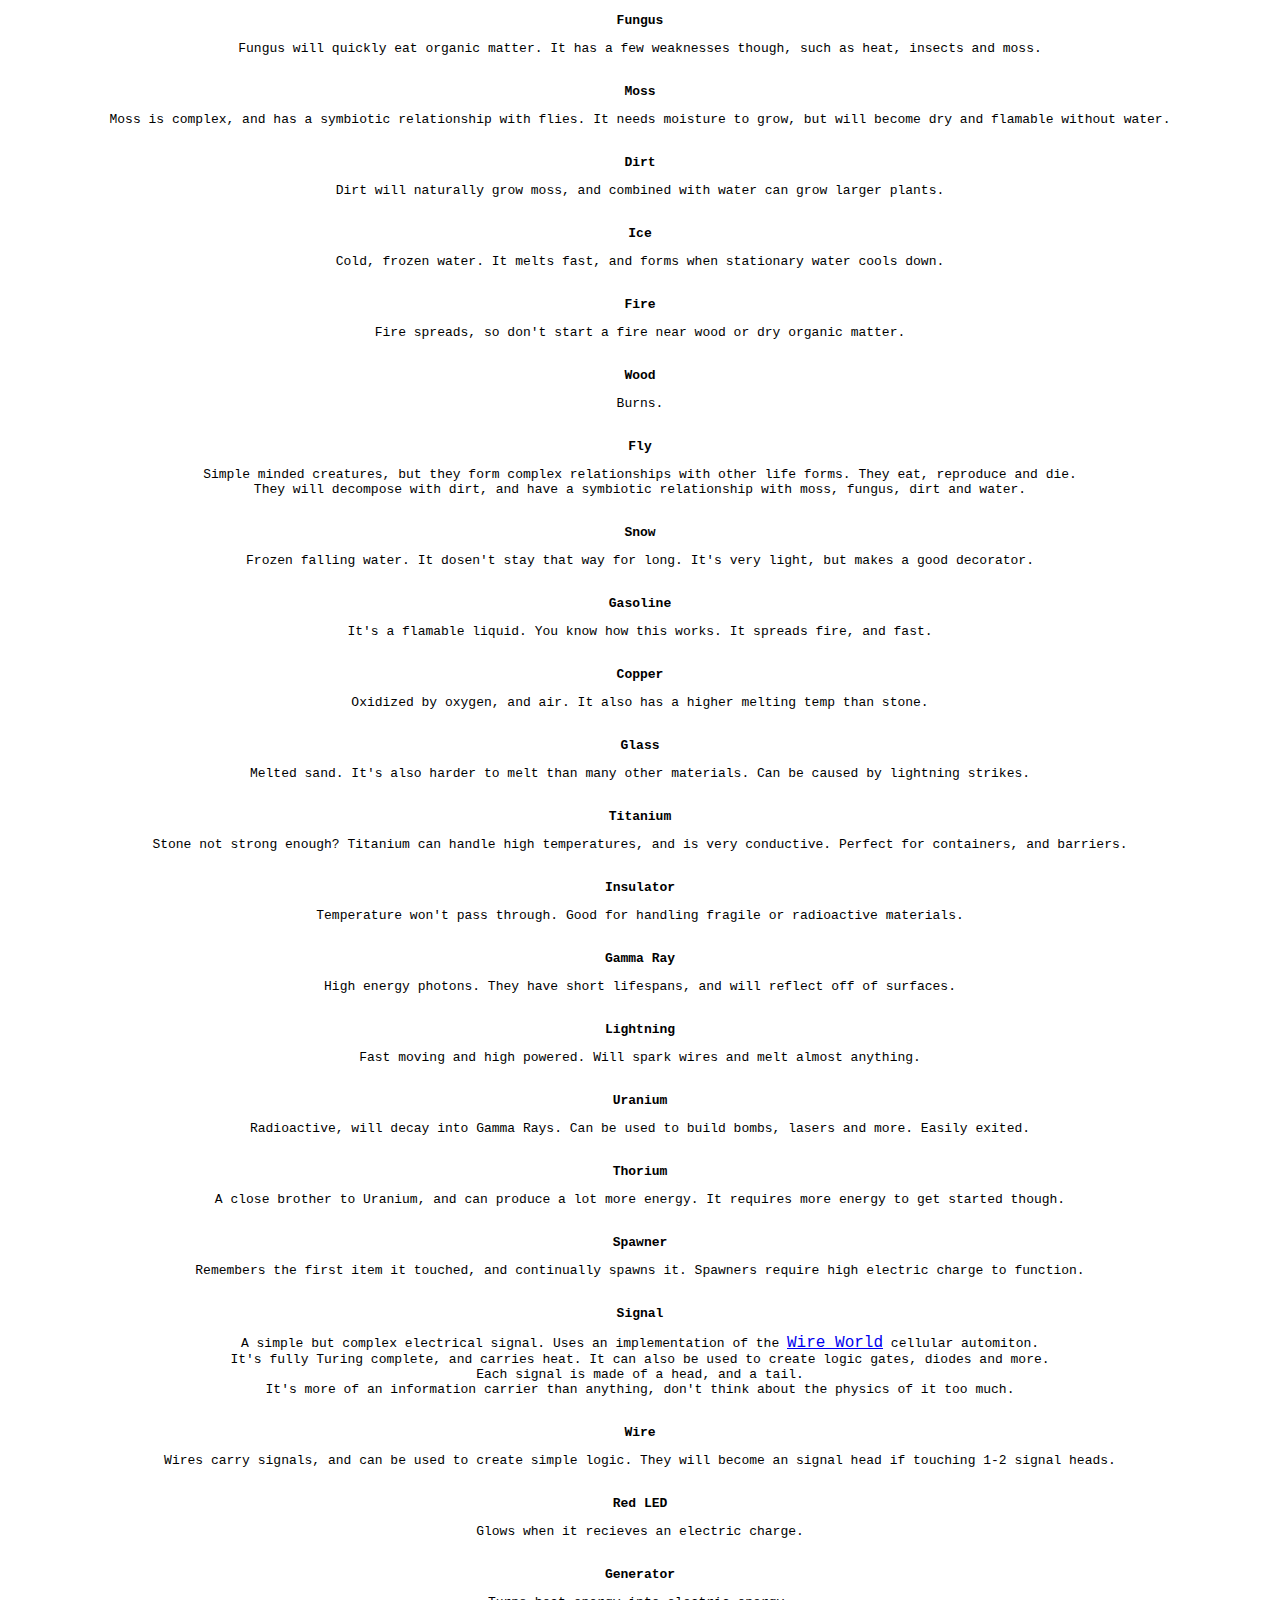
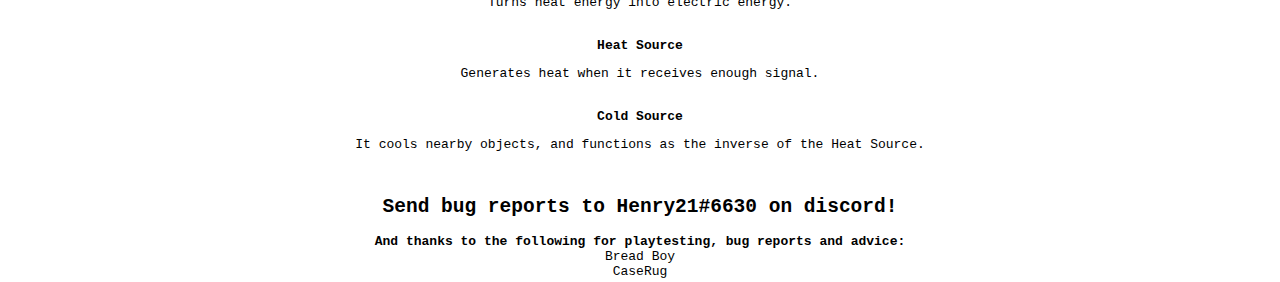
==== commit c03c8a93: "stuff" ====
--- a/wiki.html
+++ b/wiki.html
@@ -56,6 +56,22 @@
 
 <b>Deuterium</b>
 <p>A heavier Isotope of Hydrogen, created by hitting it with a neutron. May spark lightning due to static.</p>
+<br>
+
+<b>Neutrons</b>
+<p>Neutrally Charged, but has mass. Will combine with certan atoms to form isotopes.</p>
+<br>
+
+<b>Protons</b>
+<p>Posatively charged, will combine with electrons to form atoms.</p>
+<br>
+
+  <b>Electrons</b>
+<p>Sends signals in wire, and forms atoms when combined with protons.</p>
+<br>
+
+<b>Quarks</b>
+<p>Energetic, the most fundimental part of matter. Can tunnel through short barriers.<br>Has color charge (Quantum Chromodynamics), and will bond with other quarks to form Hadrons.</p>
 <br>
 
 <b>Oxygen</b>
@@ -138,10 +154,6 @@
 <p>A close brother to Uranium, and can produce a lot more energy. It requires more energy to get started though.</p>
 <br>
 
-<b>Plasma</b>
-<p>Fast, and short lived. Can tunnel through thin barriers. </p>
-<br>
-
 <b>Spawner</b>
 <p>Remembers the first item it touched, and continually spawns it. Spawners require high electric charge to function.</p>
 <br>
